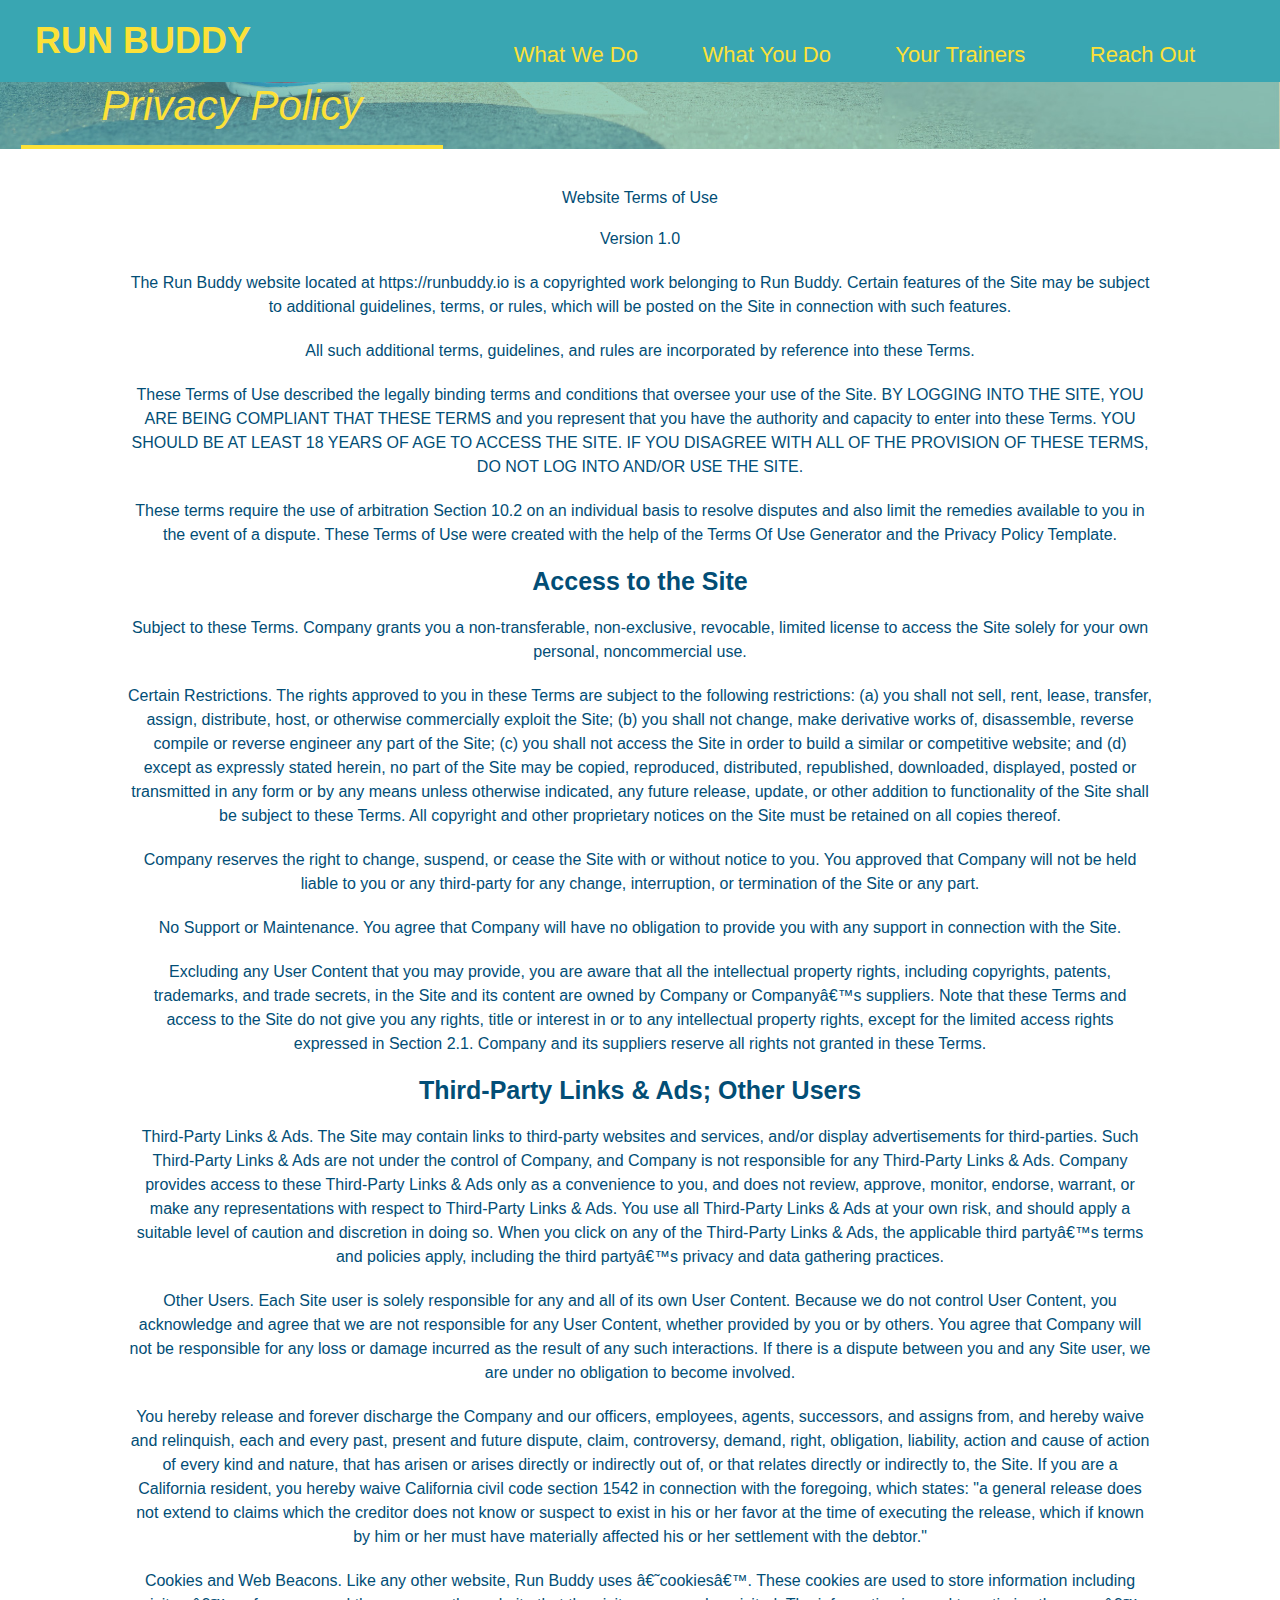
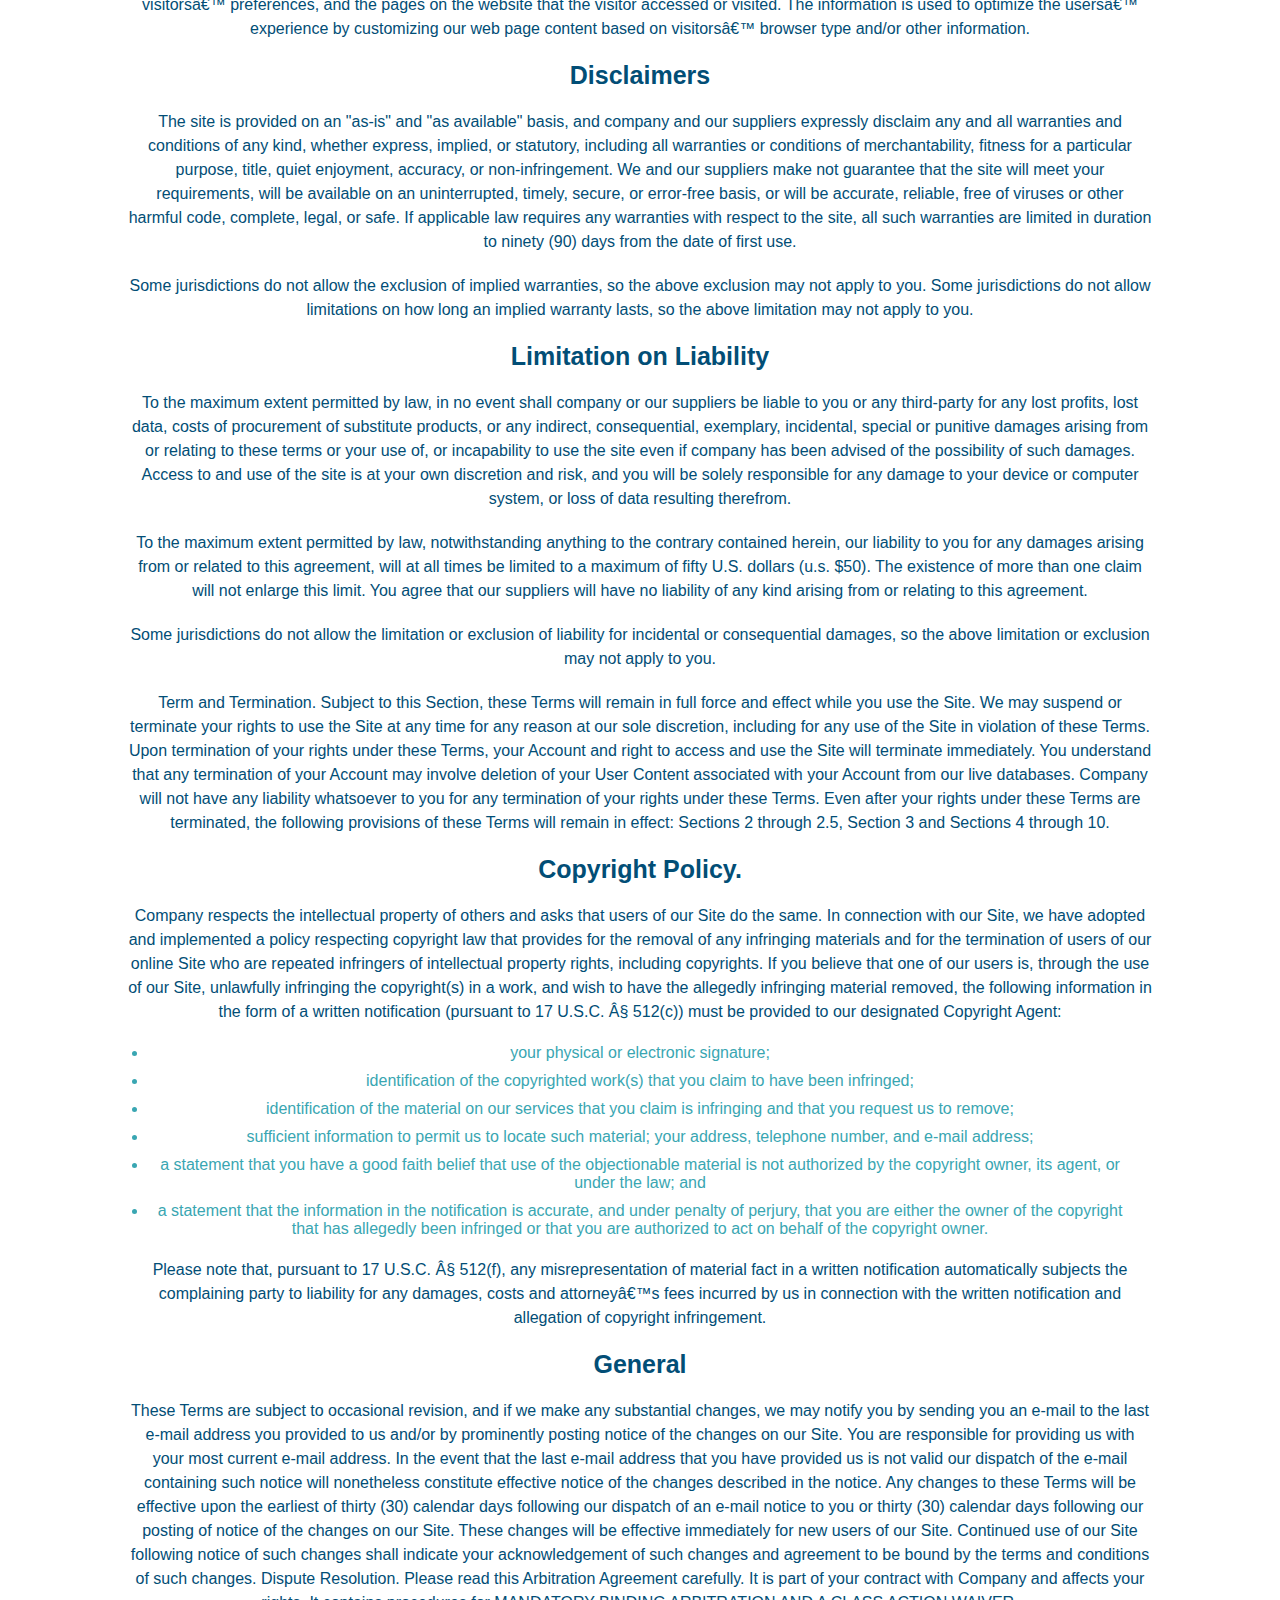
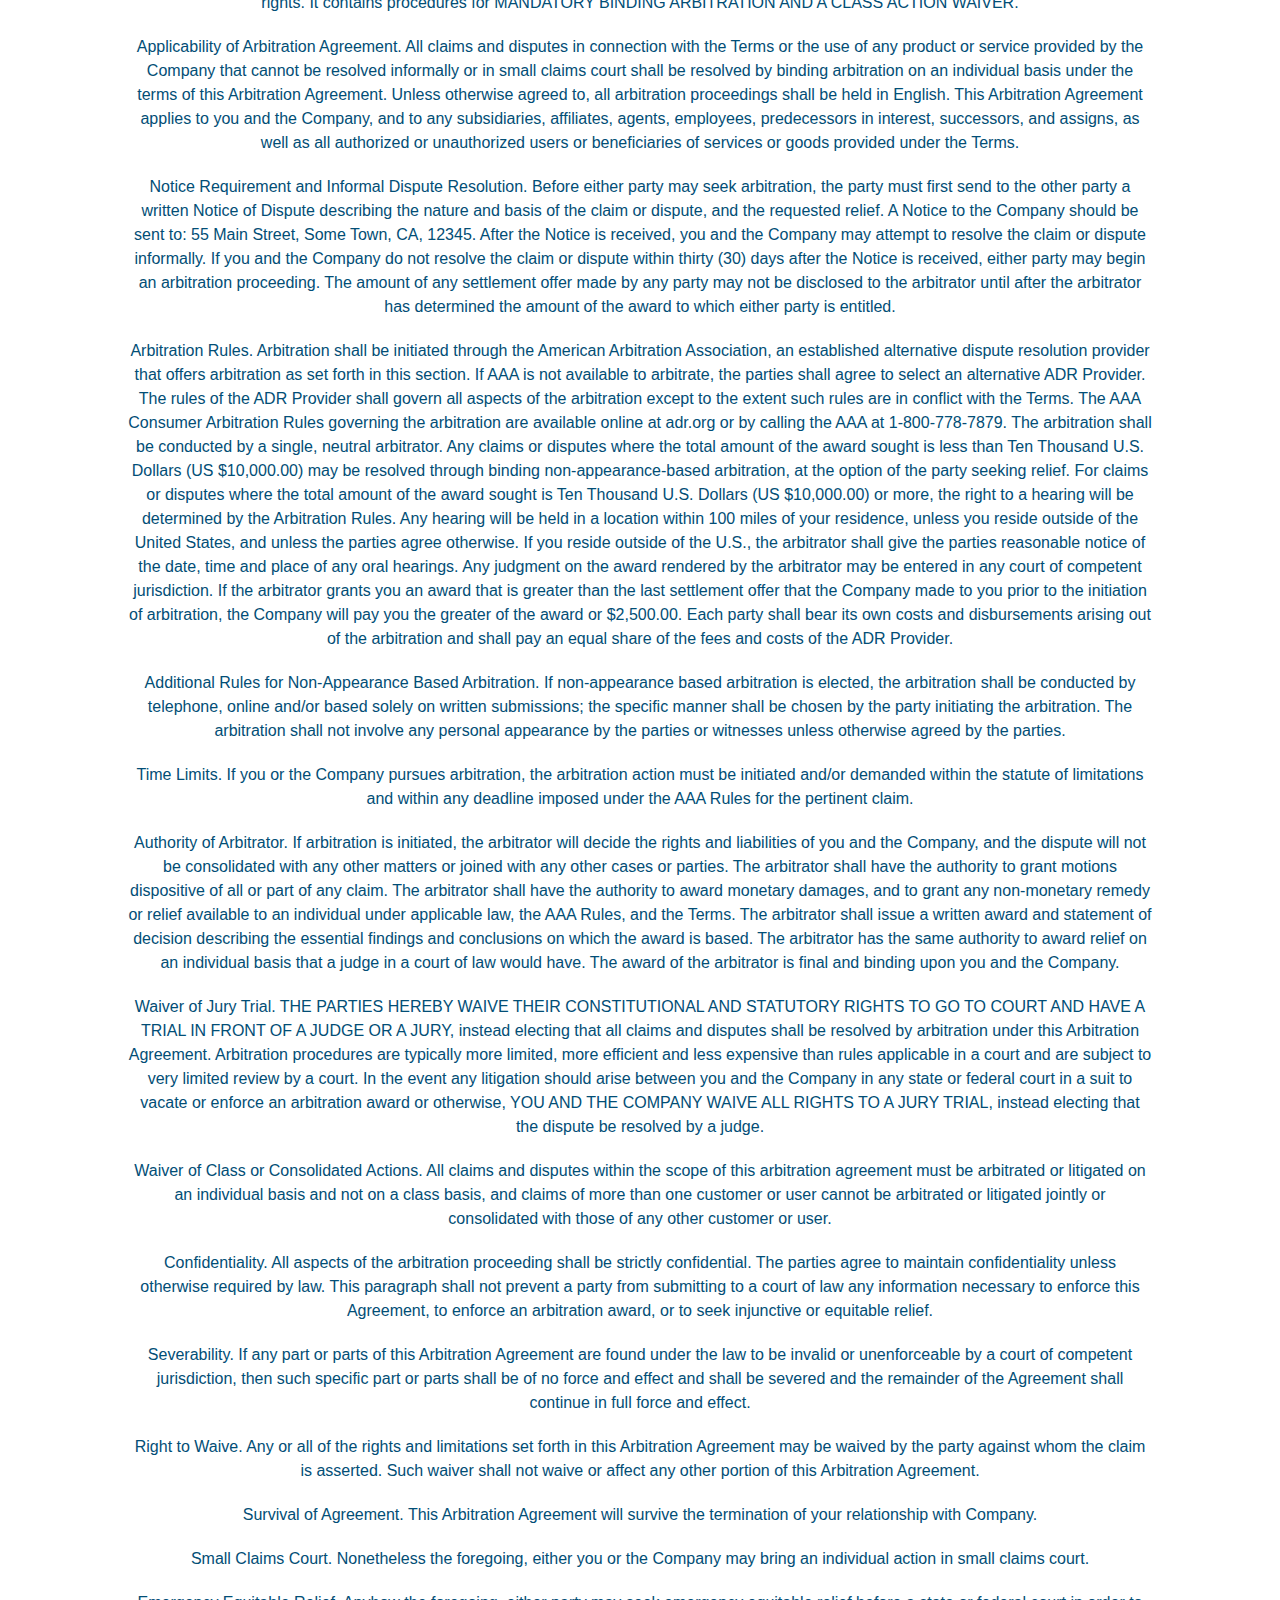
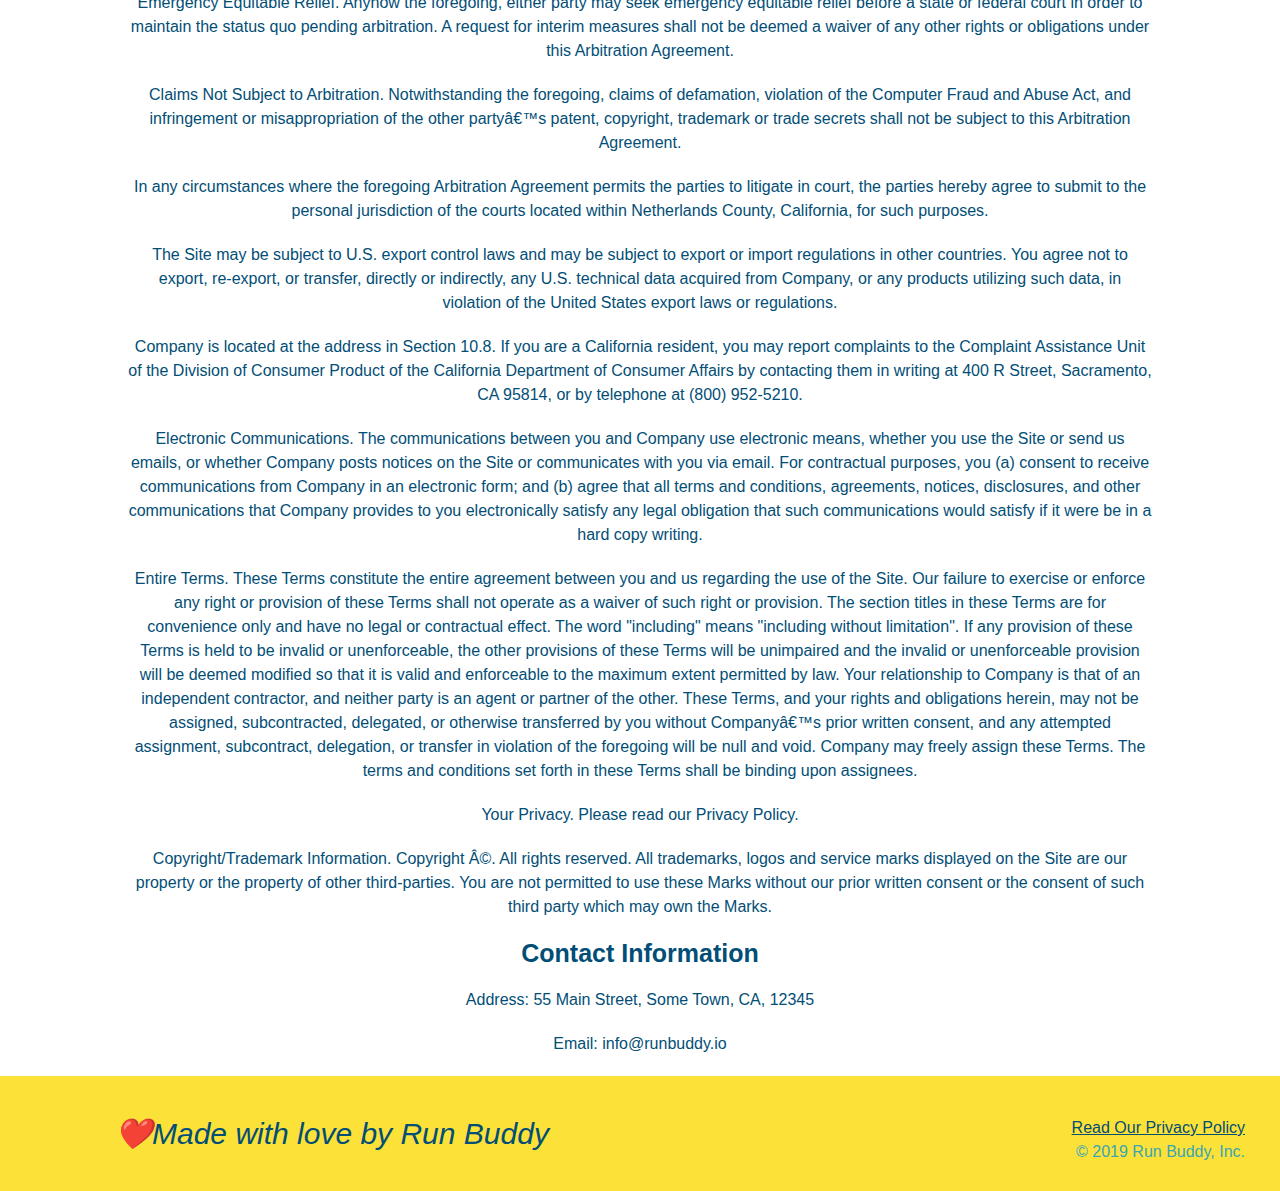
==== privacy-policy.html @ 4658cb85 "git fix pt 2" ====
<!DOCTYPE html>
<html lang="en">
    <head>
        <meta charset="UTF-8" />
        <title>Privacy Policy - Run Buddy</title>
        <link rel="stylesheet" href="./assets/css/style.css" />
        <link rel="stylesheet" href="./assets/css/secondary-styles.css" />
    </head>
    <body>
        <header>
            <h1>
                <a href="/">RUN BUDDY</a>
            </h1>
            <nav>
                <!-- Unordered list element -->
                <ul>
                    <!-- List of Elements -->
                    <li>
                        <!-- Anchor Element -->
                        <a href="./index.html#what-we-do">What We Do</a>
                    </li>
                    <li>
                        <a href="./index.html#what-you-do">What You Do</a>
                    </li>
                    <li>
                        <a href="./index.html#your-trainers">Your Trainers</a>
                    </li>
                    <li>
                        <a href="./index.html#reach-out">Reach Out</a>
                    </li>
                </ul>
            </nav>
        </header>

        <section class="hero">
            <h2 class="page-title">
                Privacy Policy
            </h2>
        </section>

        <article class="secondary-container">
            Website Terms of Use
        </p>
  
        <p>
          Version 1.0
        </p>
  
        <p>
          The Run Buddy website located at https://runbuddy.io is a copyrighted work belonging to Run Buddy. Certain
          features of the Site may be subject to additional guidelines, terms, or rules, which will be posted on the Site
          in connection with such features.
        </p>
  
        <p>
          All such additional terms, guidelines, and rules are incorporated by reference into these Terms.
        </p>
  
        <p>
          These Terms of Use described the legally binding terms and conditions that oversee your use of the Site. BY
          LOGGING INTO THE SITE, YOU ARE BEING COMPLIANT THAT THESE TERMS and you represent that you have the authority
          and capacity to enter into these Terms. YOU SHOULD BE AT LEAST 18 YEARS OF AGE TO ACCESS THE SITE. IF YOU
          DISAGREE WITH ALL OF THE PROVISION OF THESE TERMS, DO NOT LOG INTO AND/OR USE THE SITE.
        </p>
  
        <p>
          These terms require the use of arbitration Section 10.2 on an individual basis to resolve disputes and also
          limit the remedies available to you in the event of a dispute. These Terms of Use were created with the help of
          the Terms Of Use Generator and the Privacy Policy Template.
        </p>
  
        <h3>
          Access to the Site
        </h3>
  
        <p>
          Subject to these Terms. Company grants you a non-transferable, non-exclusive, revocable, limited license to
          access the Site solely for your own personal, noncommercial use.
        </p>
  
        <p>
          Certain Restrictions. The rights approved to you in these Terms are subject to the following restrictions: (a)
          you shall not sell, rent, lease, transfer, assign, distribute, host, or otherwise commercially exploit the Site;
          (b) you shall not change, make derivative works of, disassemble, reverse compile or reverse engineer any part of
          the Site; (c) you shall not access the Site in order to build a similar or competitive website; and (d) except
          as expressly stated herein, no part of the Site may be copied, reproduced, distributed, republished, downloaded,
          displayed, posted or transmitted in any form or by any means unless otherwise indicated, any future release,
          update, or other addition to functionality of the Site shall be subject to these Terms. All copyright and other
          proprietary notices on the Site must be retained on all copies thereof.
        </p>
  
        <p>
          Company reserves the right to change, suspend, or cease the Site with or without notice to you. You approved
          that Company will not be held liable to you or any third-party for any change, interruption, or termination of
          the Site or any part.
        </p>
  
        <p>
          No Support or Maintenance. You agree that Company will have no obligation to provide you with any support in
          connection with the Site.
        </p>
  
        <p>
          Excluding any User Content that you may provide, you are aware that all the intellectual property rights,
          including copyrights, patents, trademarks, and trade secrets, in the Site and its content are owned by Company
          or Companyâ€™s suppliers. Note that these Terms and access to the Site do not give you any rights, title or
          interest in or to any intellectual property rights, except for the limited access rights expressed in Section
          2.1. Company and its suppliers reserve all rights not granted in these Terms.
        </p>
  
        <h3>
          Third-Party Links & Ads; Other Users
        </h3>
  
        <p>
          Third-Party Links & Ads. The Site may contain links to third-party websites and services, and/or display
          advertisements for third-parties. Such Third-Party Links & Ads are not under the control of Company, and Company
          is not responsible for any Third-Party Links & Ads. Company provides access to these Third-Party Links & Ads
          only as a convenience to you, and does not review, approve, monitor, endorse, warrant, or make any
          representations with respect to Third-Party Links & Ads. You use all Third-Party Links & Ads at your own risk,
          and should apply a suitable level of caution and discretion in doing so. When you click on any of the
          Third-Party Links & Ads, the applicable third partyâ€™s terms and policies apply, including the third partyâ€™s
          privacy and data gathering practices.
        </p>
  
        <p>
          Other Users. Each Site user is solely responsible for any and all of its own User Content. Because we do not
          control User Content, you acknowledge and agree that we are not responsible for any User Content, whether
          provided by you or by others. You agree that Company will not be responsible for any loss or damage incurred as
          the result of any such interactions. If there is a dispute between you and any Site user, we are under no
          obligation to become involved.
        </p>
  
        <p>
          You hereby release and forever discharge the Company and our officers, employees, agents, successors, and
          assigns from, and hereby waive and relinquish, each and every past, present and future dispute, claim,
          controversy, demand, right, obligation, liability, action and cause of action of every kind and nature, that has
          arisen or arises directly or indirectly out of, or that relates directly or indirectly to, the Site. If you are
          a California resident, you hereby waive California civil code section 1542 in connection with the foregoing,
          which states: "a general release does not extend to claims which the creditor does not know or suspect to exist
          in his or her favor at the time of executing the release, which if known by him or her must have materially
          affected his or her settlement with the debtor."
        </p>
  
        <p>
          Cookies and Web Beacons. Like any other website, Run Buddy uses â€˜cookiesâ€™. These cookies are used to store
          information including visitorsâ€™ preferences, and the pages on the website that the visitor accessed or visited.
          The information is used to optimize the usersâ€™ experience by customizing our web page content based on visitorsâ€™
          browser type and/or other information.
        </p>
  
        <h3>
          Disclaimers
        </h3>
  
        <p>
          The site is provided on an "as-is" and "as available" basis, and company and our suppliers expressly disclaim
          any and all warranties and conditions of any kind, whether express, implied, or statutory, including all
          warranties or conditions of merchantability, fitness for a particular purpose, title, quiet enjoyment, accuracy,
          or non-infringement. We and our suppliers make not guarantee that the site will meet your requirements, will be
          available on an uninterrupted, timely, secure, or error-free basis, or will be accurate, reliable, free of
          viruses or other harmful code, complete, legal, or safe. If applicable law requires any warranties with respect
          to the site, all such warranties are limited in duration to ninety (90) days from the date of first use.
        </p>
  
        <p>
          Some jurisdictions do not allow the exclusion of implied warranties, so the above exclusion may not apply to
          you. Some jurisdictions do not allow limitations on how long an implied warranty lasts, so the above limitation
          may not apply to you.
        </p>
  
        <h3>
          Limitation on Liability
        </h3>
  
        <p>
          To the maximum extent permitted by law, in no event shall company or our suppliers be liable to you or any
          third-party for any lost profits, lost data, costs of procurement of substitute products, or any indirect,
          consequential, exemplary, incidental, special or punitive damages arising from or relating to these terms or
          your use of, or incapability to use the site even if company has been advised of the possibility of such
          damages. Access to and use of the site is at your own discretion and risk, and you will be solely responsible
          for any damage to your device or computer system, or loss of data resulting therefrom.
        </p>
  
        <p>
          To the maximum extent permitted by law, notwithstanding anything to the contrary contained herein, our liability
          to you for any damages arising from or related to this agreement, will at all times be limited to a maximum of
          fifty U.S. dollars (u.s. $50). The existence of more than one claim will not enlarge this limit. You agree that
          our suppliers will have no liability of any kind arising from or relating to this agreement.
        </p>
  
        <p>
          Some jurisdictions do not allow the limitation or exclusion of liability for incidental or consequential
          damages, so the above limitation or exclusion may not apply to you.
        </p>
  
        <p>
          Term and Termination. Subject to this Section, these Terms will remain in full force and effect while you use
          the Site. We may suspend or terminate your rights to use the Site at any time for any reason at our sole
          discretion, including for any use of the Site in violation of these Terms. Upon termination of your rights under
          these Terms, your Account and right to access and use the Site will terminate immediately. You understand that
          any termination of your Account may involve deletion of your User Content associated with your Account from our
          live databases. Company will not have any liability whatsoever to you for any termination of your rights under
          these Terms. Even after your rights under these Terms are terminated, the following provisions of these Terms
          will remain in effect: Sections 2 through 2.5, Section 3 and Sections 4 through 10.
        </p>
  
        <h3>
          Copyright Policy.
        </h3>
  
        <p>
          Company respects the intellectual property of others and asks that users of our Site do the same. In connection
          with our Site, we have adopted and implemented a policy respecting copyright law that provides for the removal
          of any infringing materials and for the termination of users of our online Site who are repeated infringers of
          intellectual property rights, including copyrights. If you believe that one of our users is, through the use of
          our Site, unlawfully infringing the copyright(s) in a work, and wish to have the allegedly infringing material
          removed, the following information in the form of a written notification (pursuant to 17 U.S.C. Â§ 512(c)) must
          be provided to our designated Copyright Agent:
        </p>
  
        <ul>
          <li>
            your physical or electronic signature;
          </li>
          <li>
            identification of the copyrighted work(s) that you claim to have been infringed;
          </li>
          <li>
            identification of the material on our services that you claim is infringing and that you request us to remove;
          </li>
          <li>
            sufficient information to permit us to locate such material; your address, telephone number, and e-mail
            address;
          </li>
          <li>
            a statement that you have a good faith belief that use of the objectionable material is not authorized by the
            copyright owner, its agent, or under the law; and
          </li>
          <li>
            a statement that the information in the notification is accurate, and under penalty of perjury, that you are
            either the owner of the copyright that has allegedly been infringed or that you are authorized to act on
            behalf of the copyright owner.
          </li>
        </ul>
  
        <p>
          Please note that, pursuant to 17 U.S.C. Â§ 512(f), any misrepresentation of material fact in a written
          notification automatically subjects the complaining party to liability for any damages, costs and attorneyâ€™s
          fees incurred by us in connection with the written notification and allegation of copyright infringement.
        </p>
  
        <h3>
          General
        </h3>
  
        <p>
          These Terms are subject to occasional revision, and if we make any substantial changes, we may notify you by
          sending you an e-mail to the last e-mail address you provided to us and/or by prominently posting notice of the
          changes on our Site. You are responsible for providing us with your most current e-mail address. In the event
          that the last e-mail address that you have provided us is not valid our dispatch of the e-mail containing such
          notice will nonetheless constitute effective notice of the changes described in the notice. Any changes to these
          Terms will be effective upon the earliest of thirty (30) calendar days following our dispatch of an e-mail
          notice to you or thirty (30) calendar days following our posting of notice of the changes on our Site. These
          changes will be effective immediately for new users of our Site. Continued use of our Site following notice of
          such changes shall indicate your acknowledgement of such changes and agreement to be bound by the terms and
          conditions of such changes. Dispute Resolution. Please read this Arbitration Agreement carefully. It is part of
          your contract with Company and affects your rights. It contains procedures for MANDATORY BINDING ARBITRATION AND
          A CLASS ACTION WAIVER.
        </p>
  
        <p>
          Applicability of Arbitration Agreement. All claims and disputes in connection with the Terms or the use of any
          product or service provided by the Company that cannot be resolved informally or in small claims court shall be
          resolved by binding arbitration on an individual basis under the terms of this Arbitration Agreement. Unless
          otherwise agreed to, all arbitration proceedings shall be held in English. This Arbitration Agreement applies to
          you and the Company, and to any subsidiaries, affiliates, agents, employees, predecessors in interest,
          successors, and assigns, as well as all authorized or unauthorized users or beneficiaries of services or goods
          provided under the Terms.
        </p>
  
        <p>
          Notice Requirement and Informal Dispute Resolution. Before either party may seek arbitration, the party must
          first send to the other party a written Notice of Dispute describing the nature and basis of the claim or
          dispute, and the requested relief. A Notice to the Company should be sent to: 55 Main Street, Some Town, CA,
          12345. After the Notice is received, you and the Company may attempt to resolve the claim or dispute informally.
          If you and the Company do not resolve the claim or dispute within thirty (30) days after the Notice is received,
          either party may begin an arbitration proceeding. The amount of any settlement offer made by any party may not
          be disclosed to the arbitrator until after the arbitrator has determined the amount of the award to which either
          party is entitled.
        </p>
  
        <p>
          Arbitration Rules. Arbitration shall be initiated through the American Arbitration Association, an established
          alternative dispute resolution provider that offers arbitration as set forth in this section. If AAA is not
          available to arbitrate, the parties shall agree to select an alternative ADR Provider. The rules of the ADR
          Provider shall govern all aspects of the arbitration except to the extent such rules are in conflict with the
          Terms. The AAA Consumer Arbitration Rules governing the arbitration are available online at adr.org or by
          calling the AAA at 1-800-778-7879. The arbitration shall be conducted by a single, neutral arbitrator. Any
          claims or disputes where the total amount of the award sought is less than Ten Thousand U.S. Dollars (US
          $10,000.00) may be resolved through binding non-appearance-based arbitration, at the option of the party seeking
          relief. For claims or disputes where the total amount of the award sought is Ten Thousand U.S. Dollars (US
          $10,000.00) or more, the right to a hearing will be determined by the Arbitration Rules. Any hearing will be
          held in a location within 100 miles of your residence, unless you reside outside of the United States, and
          unless the parties agree otherwise. If you reside outside of the U.S., the arbitrator shall give the parties
          reasonable notice of the date, time and place of any oral hearings. Any judgment on the award rendered by the
          arbitrator may be entered in any court of competent jurisdiction. If the arbitrator grants you an award that is
          greater than the last settlement offer that the Company made to you prior to the initiation of arbitration, the
          Company will pay you the greater of the award or $2,500.00. Each party shall bear its own costs and
          disbursements arising out of the arbitration and shall pay an equal share of the fees and costs of the ADR
          Provider.
        </p>
  
        <p>
          Additional Rules for Non-Appearance Based Arbitration. If non-appearance based arbitration is elected, the
          arbitration shall be conducted by telephone, online and/or based solely on written submissions; the specific
          manner shall be chosen by the party initiating the arbitration. The arbitration shall not involve any personal
          appearance by the parties or witnesses unless otherwise agreed by the parties.
        </p>
  
        <p>
          Time Limits. If you or the Company pursues arbitration, the arbitration action must be initiated and/or demanded
          within the statute of limitations and within any deadline imposed under the AAA Rules for the pertinent claim.
        </p>
  
        <p>
          Authority of Arbitrator. If arbitration is initiated, the arbitrator will decide the rights and liabilities of
          you and the Company, and the dispute will not be consolidated with any other matters or joined with any other
          cases or parties. The arbitrator shall have the authority to grant motions dispositive of all or part of any
          claim. The arbitrator shall have the authority to award monetary damages, and to grant any non-monetary remedy
          or relief available to an individual under applicable law, the AAA Rules, and the Terms. The arbitrator shall
          issue a written award and statement of decision describing the essential findings and conclusions on which the
          award is based. The arbitrator has the same authority to award relief on an individual basis that a judge in a
          court of law would have. The award of the arbitrator is final and binding upon you and the Company.
        </p>
  
        <p>
          Waiver of Jury Trial. THE PARTIES HEREBY WAIVE THEIR CONSTITUTIONAL AND STATUTORY RIGHTS TO GO TO COURT AND HAVE
          A TRIAL IN FRONT OF A JUDGE OR A JURY, instead electing that all claims and disputes shall be resolved by
          arbitration under this Arbitration Agreement. Arbitration procedures are typically more limited, more efficient
          and less expensive than rules applicable in a court and are subject to very limited review by a court. In the
          event any litigation should arise between you and the Company in any state or federal court in a suit to vacate
          or enforce an arbitration award or otherwise, YOU AND THE COMPANY WAIVE ALL RIGHTS TO A JURY TRIAL, instead
          electing that the dispute be resolved by a judge.
        </p>
  
        <p>
          Waiver of Class or Consolidated Actions. All claims and disputes within the scope of this arbitration agreement
          must be arbitrated or litigated on an individual basis and not on a class basis, and claims of more than one
          customer or user cannot be arbitrated or litigated jointly or consolidated with those of any other customer or
          user.
        </p>
  
        <p>
          Confidentiality. All aspects of the arbitration proceeding shall be strictly confidential. The parties agree to
          maintain confidentiality unless otherwise required by law. This paragraph shall not prevent a party from
          submitting to a court of law any information necessary to enforce this Agreement, to enforce an arbitration
          award, or to seek injunctive or equitable relief.
        </p>
  
        <p>
          Severability. If any part or parts of this Arbitration Agreement are found under the law to be invalid or
          unenforceable by a court of competent jurisdiction, then such specific part or parts shall be of no force and
          effect and shall be severed and the remainder of the Agreement shall continue in full force and effect.
        </p>
  
        <p>
          Right to Waive. Any or all of the rights and limitations set forth in this Arbitration Agreement may be waived
          by the party against whom the claim is asserted. Such waiver shall not waive or affect any other portion of this
          Arbitration Agreement.
        </p>
  
        <p>
          Survival of Agreement. This Arbitration Agreement will survive the termination of your relationship with
          Company.
        </p>
  
        <p>
          Small Claims Court. Nonetheless the foregoing, either you or the Company may bring an individual action in small
          claims court.
        </p>
  
        <p>
          Emergency Equitable Relief. Anyhow the foregoing, either party may seek emergency equitable relief before a
          state or federal court in order to maintain the status quo pending arbitration. A request for interim measures
          shall not be deemed a waiver of any other rights or obligations under this Arbitration Agreement.
        </p>
  
        <p>
          Claims Not Subject to Arbitration. Notwithstanding the foregoing, claims of defamation, violation of the
          Computer Fraud and Abuse Act, and infringement or misappropriation of the other partyâ€™s patent, copyright,
          trademark or trade secrets shall not be subject to this Arbitration Agreement.
        </p>
  
        <p>
          In any circumstances where the foregoing Arbitration Agreement permits the parties to litigate in court, the
          parties hereby agree to submit to the personal jurisdiction of the courts located within Netherlands County,
          California, for such purposes.
        </p>
  
        <p>
          The Site may be subject to U.S. export control laws and may be subject to export or import regulations in other
          countries. You agree not to export, re-export, or transfer, directly or indirectly, any U.S. technical data
          acquired from Company, or any products utilizing such data, in violation of the United States export laws or
          regulations.
        </p>
  
        <p>
          Company is located at the address in Section 10.8. If you are a California resident, you may report complaints
          to the Complaint Assistance Unit of the Division of Consumer Product of the California Department of Consumer
          Affairs by contacting them in writing at 400 R Street, Sacramento, CA 95814, or by telephone at (800) 952-5210.
        </p>
  
        <p>
          Electronic Communications. The communications between you and Company use electronic means, whether you use the
          Site or send us emails, or whether Company posts notices on the Site or communicates with you via email. For
          contractual purposes, you (a) consent to receive communications from Company in an electronic form; and (b)
          agree that all terms and conditions, agreements, notices, disclosures, and other communications that Company
          provides to you electronically satisfy any legal obligation that such communications would satisfy if it were be
          in a hard copy writing.
        </p>
  
        <p>
          Entire Terms. These Terms constitute the entire agreement between you and us regarding the use of the Site. Our
          failure to exercise or enforce any right or provision of these Terms shall not operate as a waiver of such right
          or provision. The section titles in these Terms are for convenience only and have no legal or contractual
          effect. The word "including" means "including without limitation". If any provision of these Terms is held to be
          invalid or unenforceable, the other provisions of these Terms will be unimpaired and the invalid or
          unenforceable provision will be deemed modified so that it is valid and enforceable to the maximum extent
          permitted by law. Your relationship to Company is that of an independent contractor, and neither party is an
          agent or partner of the other. These Terms, and your rights and obligations herein, may not be assigned,
          subcontracted, delegated, or otherwise transferred by you without Companyâ€™s prior written consent, and any
          attempted assignment, subcontract, delegation, or transfer in violation of the foregoing will be null and void.
          Company may freely assign these Terms. The terms and conditions set forth in these Terms shall be binding upon
          assignees.
        </p>
  
        <p>
          Your Privacy. Please read our Privacy Policy.
        </p>
  
        <p>
          Copyright/Trademark Information. Copyright Â©. All rights reserved. All trademarks, logos and service marks
          displayed on the Site are our property or the property of other third-parties. You are not permitted to use
          these Marks without our prior written consent or the consent of such third party which may own the Marks.
        </p>
  
        <h3>
          Contact Information
        </h3>
  
        <p>
          Address: 55 Main Street, Some Town, CA, 12345
        </p>
  
        <p>
          Email: info@runbuddy.io
        </p>
  
        </article>
        
        <footer>
            <h2>❤️Made with love by Run Buddy</h2>
            <div>
                <a href="#">Read Our Privacy Policy</a><br />
                &copy; 2019 Run Buddy, Inc.
            </div>
        </footer>

    </body>
</html>
---- assets/css/style.css ----
* {
    margin: 0;
    padding: 0;
    box-sizing: border-box;
}

body {
    /* more on this crazy alphanumerical value in a minute! */
    color: #39a6b2;
    font-family: Helvetica, Arial, sans-serif;
}

/* apply styles to <header> */
header {
    padding: 20px 35px;
    background-color: #39a6b2;
}

header h1 {
    font-weight: bold;
    font-size: 36px;
    color: #fce138;
    margin: 0;
    display: inline;
}

header a {
    text-decoration: none;
    color: #fce138;
}

header nav {
    float: right;
    margin: 7px 0;
}
 
header nav ul li {
    display: inline;
}

header nav ul li a {
    margin: 0 30px;
    font-weight: lighter;
    font-size: 22px;
}

footer {
    background: #fce138;
    width: 100%;
    padding: 40px 35px;
}

footer h2 {
    display: inline;
    color:#024e76;
    font-size:30px;
    margin:0;
}

footer div {
    float: right;
    line-height: 1.5;
    text-align: right;
}

footer a {
    color: #024e76
}

/* Hero Style Start */
.hero {
    background-image: url("../images/hero-bg.jpg");
    height: 600px;
    background-size: cover;
    background-position: center;
    position: relative;
}

.hero-form {
    border: 3px solid #024e76;
    background-color: #fce138;
    padding: 18px;
    width: 452px;
    color: #024e76;
    position: absolute;
    bottom: 120px;
    right: 140px;
}

.hero-form h3 {
    font-size: 24px;
    margin: 0;
}

.hero-form p {
    margin: 5px 0 15px 0;
}

.form-input {
    border: 1px solid #024e76;
    display: block;
    padding: 7px 15px;
    font-size: 16px;
    color: #024e76;
    width: 93%;
    margin-bottom: 15px;
}

.hero-form label {
    margin: 0 5px;
}

.hero-form button {
    color: #fce138;
    background-color: #024e76;
    border: none;
    padding: 10px 20px;
    font-size: 16px;
}
/* Hero Style End */

/* Duplicate Section Cleanup */

.steps {
    text-align: center;
    background: #fce138;
}

.section-title {
    font-size: 55px;
    color: #024e76;
    margin-bottom: 35px;
    padding: 0px 100px 20px 100px;
    display: inline-block;
    border-bottom: 3px solid;
}

.primary-border {
    border-color: #fce138;
}

.secondary-border {
    border-color: #39a6b2;
}

/* End Section Cleanup */

/* What We Do Style */

.intro {
    text-align: center;
}

.intro p{
    line-height: 1.7;
    color:#39a6b2;
    width: 80%;
    font-size: 18px;
    margin: 0 auto;
}
/* End What We Do */

/* Start What You do */

.steps {
    text-align: center;
    background: #fce138;
}

.steps div {
    margin-bottom: 80px;
}

.steps img {
    width: 15%;
    margin: 10px 0;
}

.steps h3 {
    color:#024e76;
    font-size: 46px;
    margin-top: 10px;
}

.steps p {
    color: #39a6b2;
    font-size: 23px;
}

.steps span {
    font-size: 38px;
}
/* End What You Do */

/* Start The Trainers */

    /* Trainer One */
.trainers {
    text-align: center;
}

.trainer {
    width: 900px;
    margin: 0 auto 30px auto;
    background: #024e76;
    color: #fce138;
    overflow: auto;
}

.trainer img {
    width: 35%;
    float: left;
}

.trainer-bio {
    padding: 35px;
    float: left;
    width: 65%;
}

.trainer-bio h3 {
    font-size: 32px;
    margin-bottom: 8px;
}

.trainer-bio h4 {
    font-weight: lighter;
    font-size: 26px;
    margin-bottom: 25px;
}

.trainer-bio p {
    font-size: 17px;
    line-height: 1.3;
}

    /* End Trainer One */

.text-left {
    text-align: left;
}

.text-right {
    text-align: right;
}

/* REACH OUT STYLES START */

.contact {
    text-align: center;
    background: #024e76;
}

.contact h2 {
    color: #fce138;
}

.contact-info iframe {
    width: 400px;
    height: 400px;
}

.contact-info div {
    width: 410px;
    display: inline-block;
    vertical-align: top;
    text-align: left;
    margin: 30px 0 0 60px;
    color: white;
}

.contact-info h3 {
    color: #fce138;
    font-size: 28px;
}

.contact-info p, .contact-info address {
    margin: 20px 0;
    line-height: 1.5;
    font-size: 20px;
    font-style: normal;
}

.contact-info a {
    color: #fce138;
}

/* END REACH OUT STYLES */
---- assets/css/secondary-styles.css ----
.hero {
    background-position: bottom;
    height: auto;
    text-align: center;
    margin-bottom: 40px;
}

.page-title {
    display: inline-block;
    color: #fce138;
    border-bottom: 4px solid #fce138;
    padding: 0 80px 15px 80px;
    font-weight: normal;
}

h2 {
    font-weight: normal;
    font-size: 42px;
    font-style: italic;
    display: inline-block;
    padding: 0 80px 15px 80px;
}

.secondary-container {
    width: 80%;
    margin: auto;
    text-align: center;
    color: #024e76;
}

h3 {
    font-size: 25px;
    margin: 20px 0 20px 0;
}

p {
    font-size: 16px;
    line-height: 1.5;
    margin: 20px 0 20px 0;
}

ul {
    margin: 15px 20px 15px 20px;
}

li {
    color: #39a6b2;
    margin: 10px 0 10px 0;
}
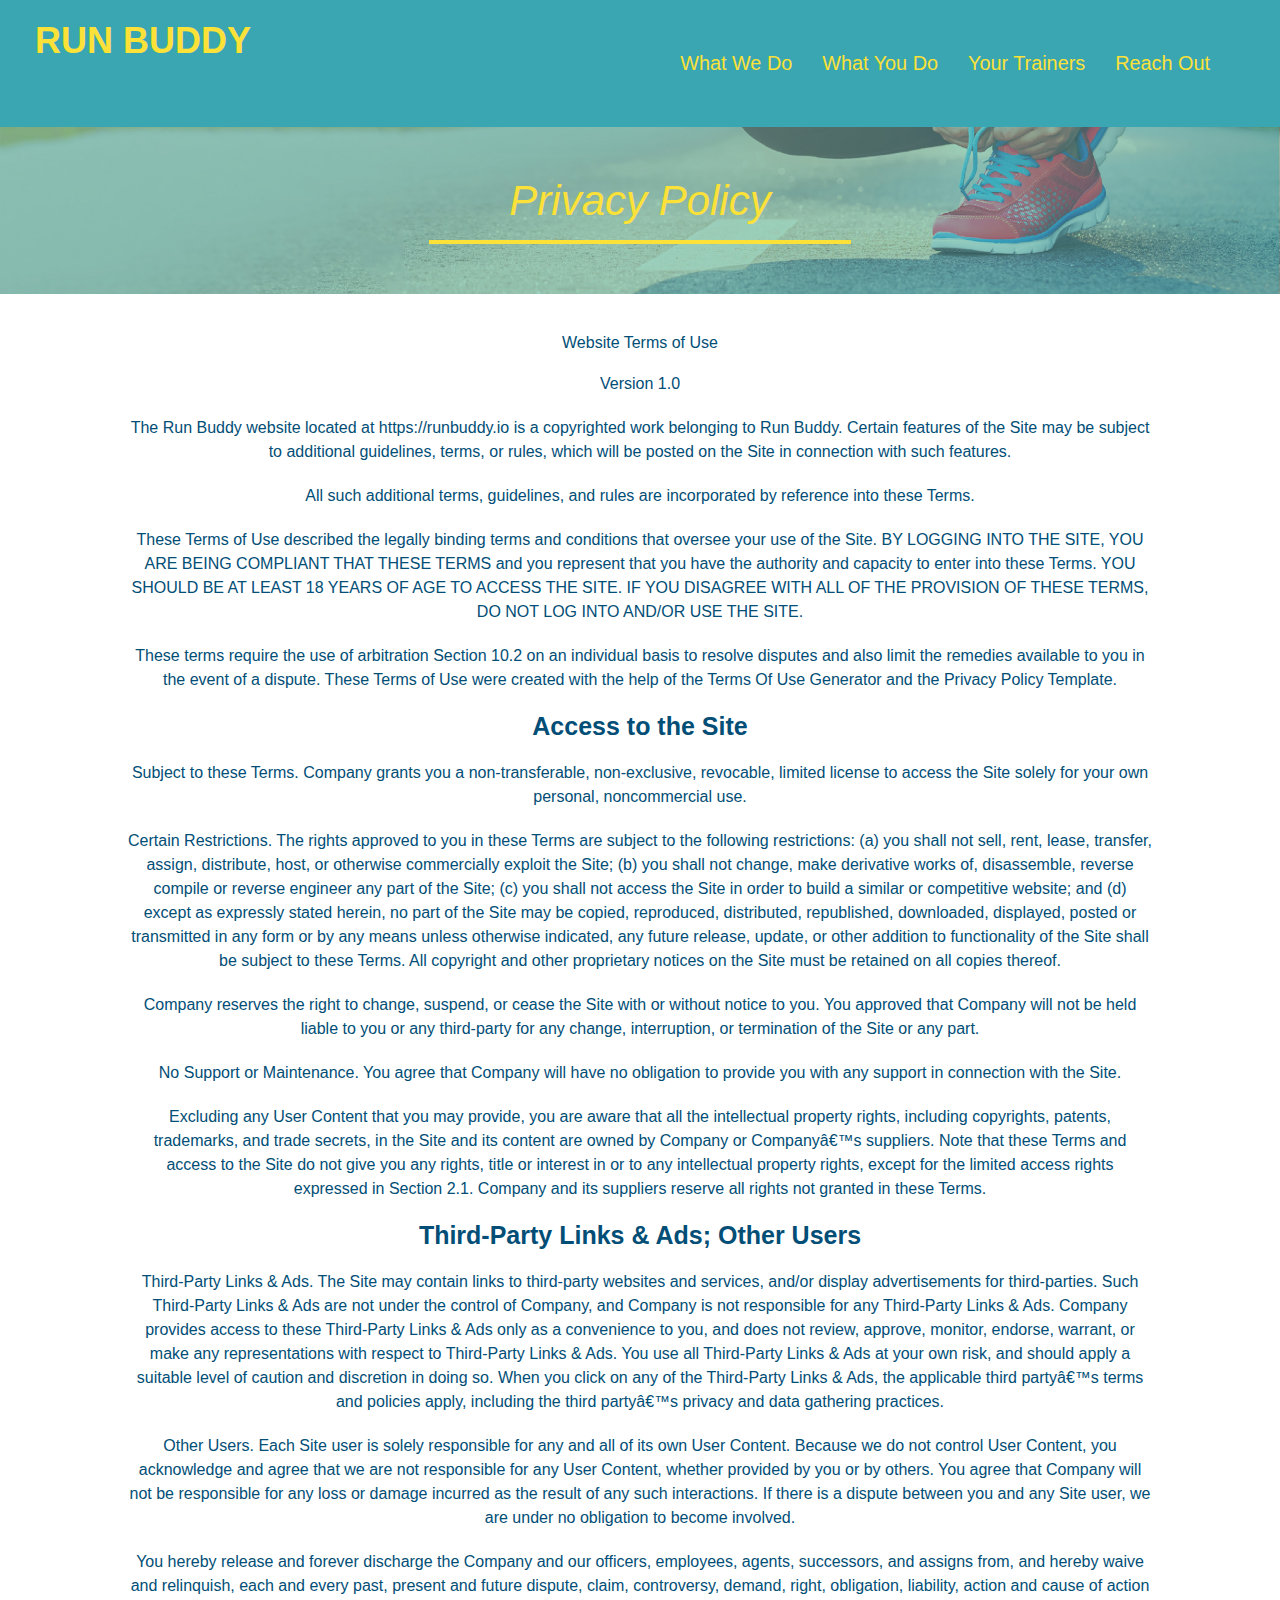
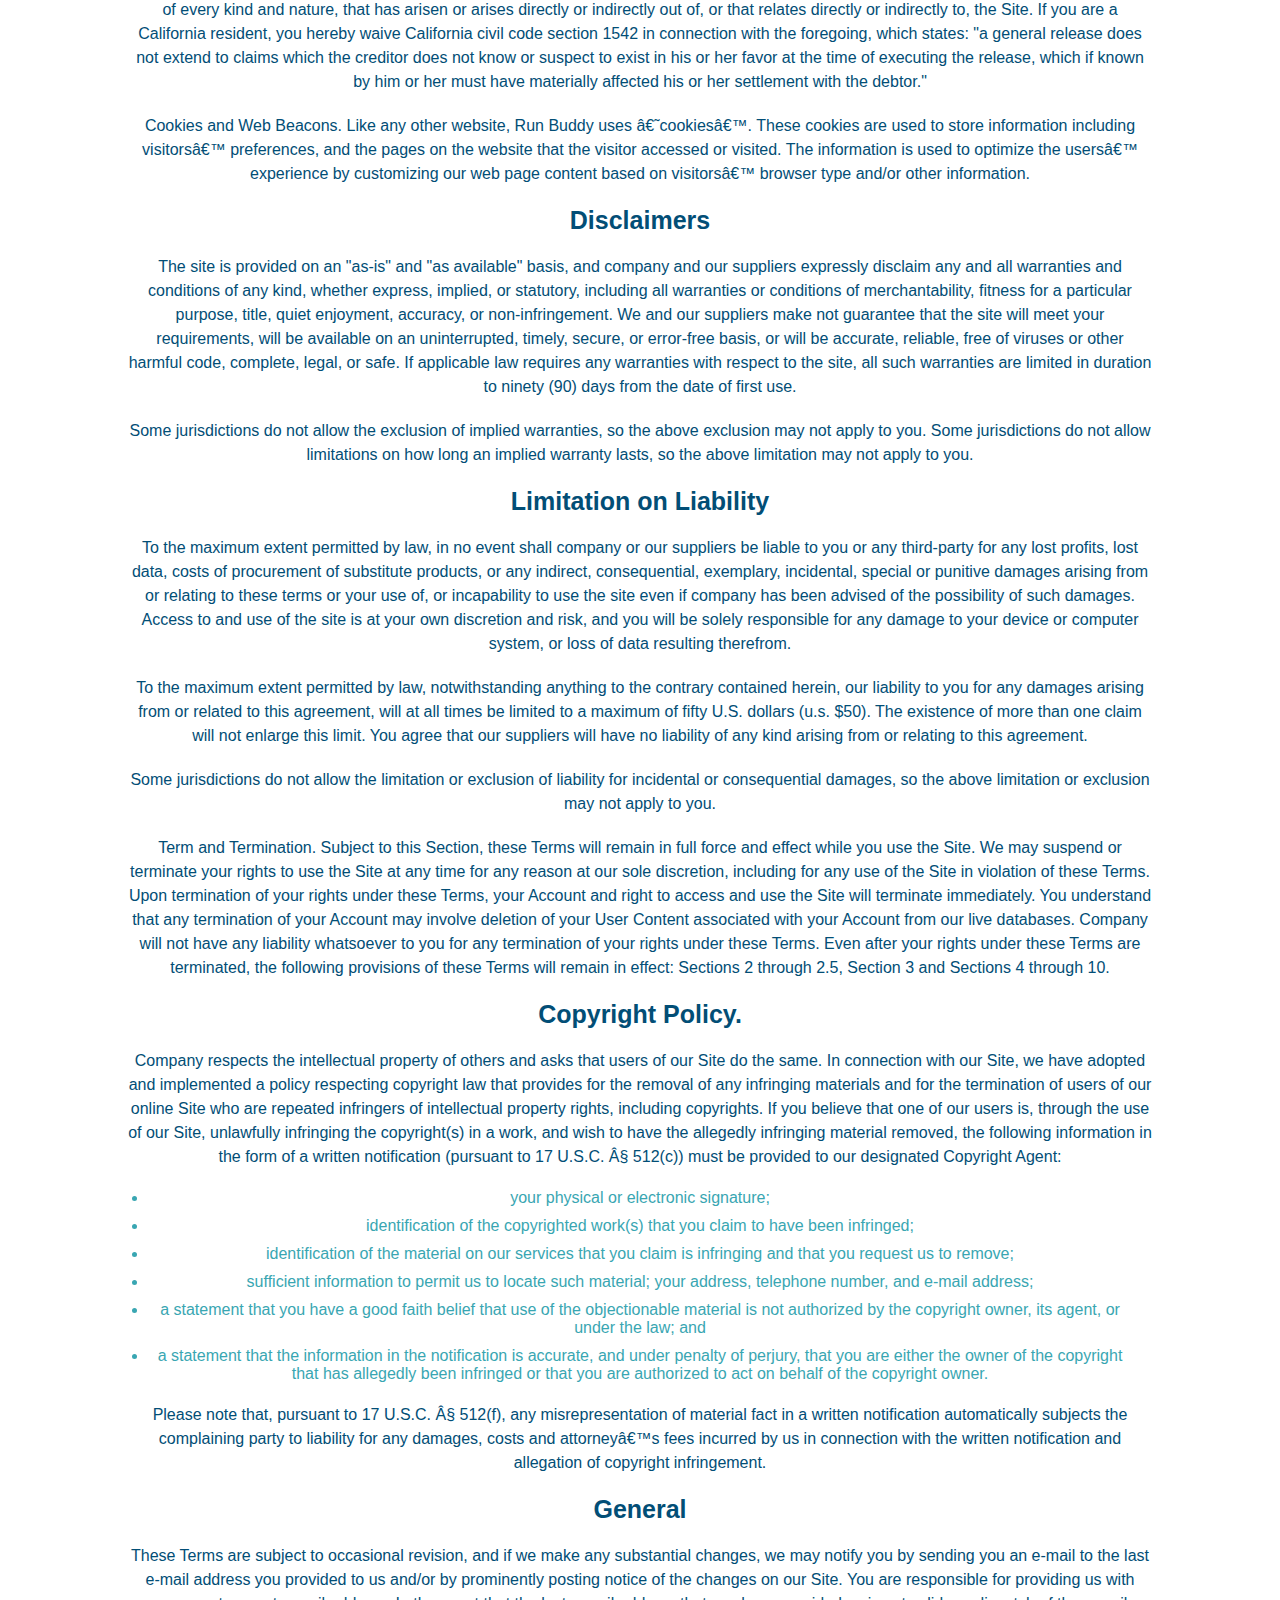
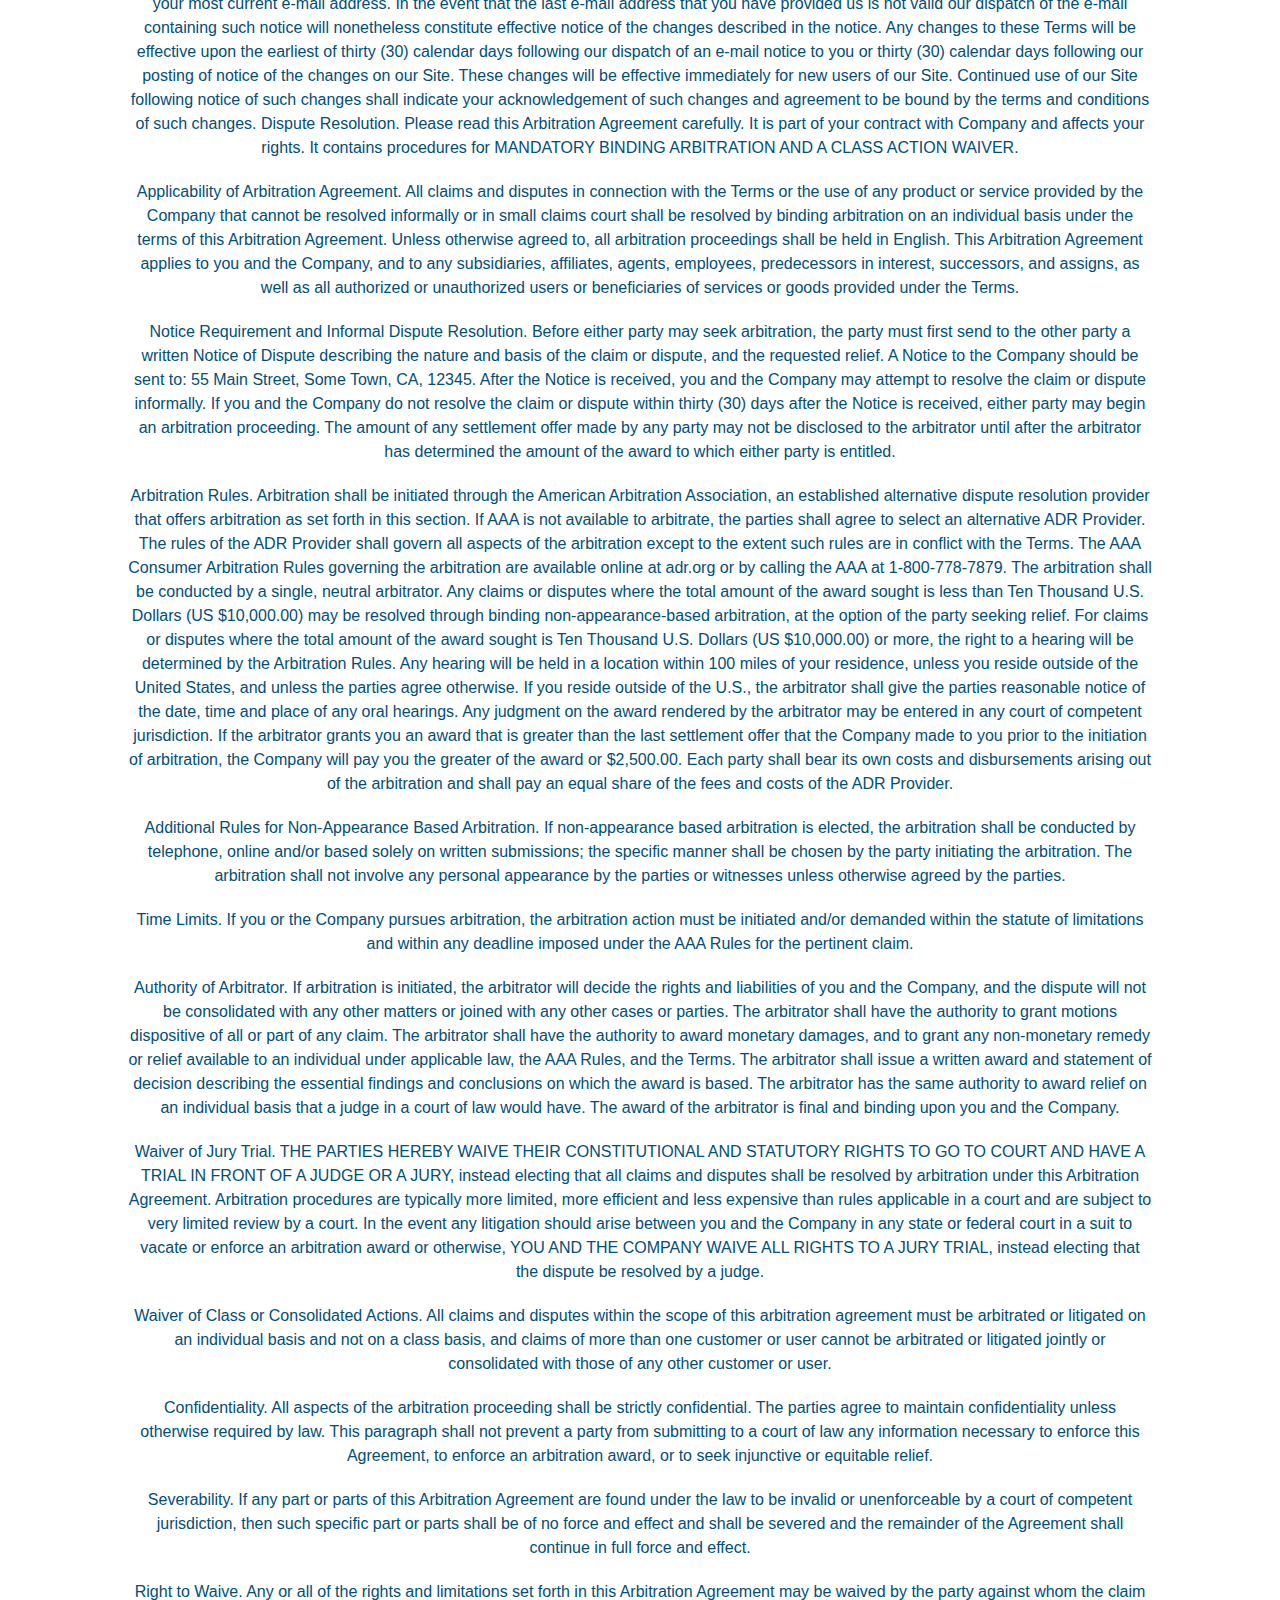
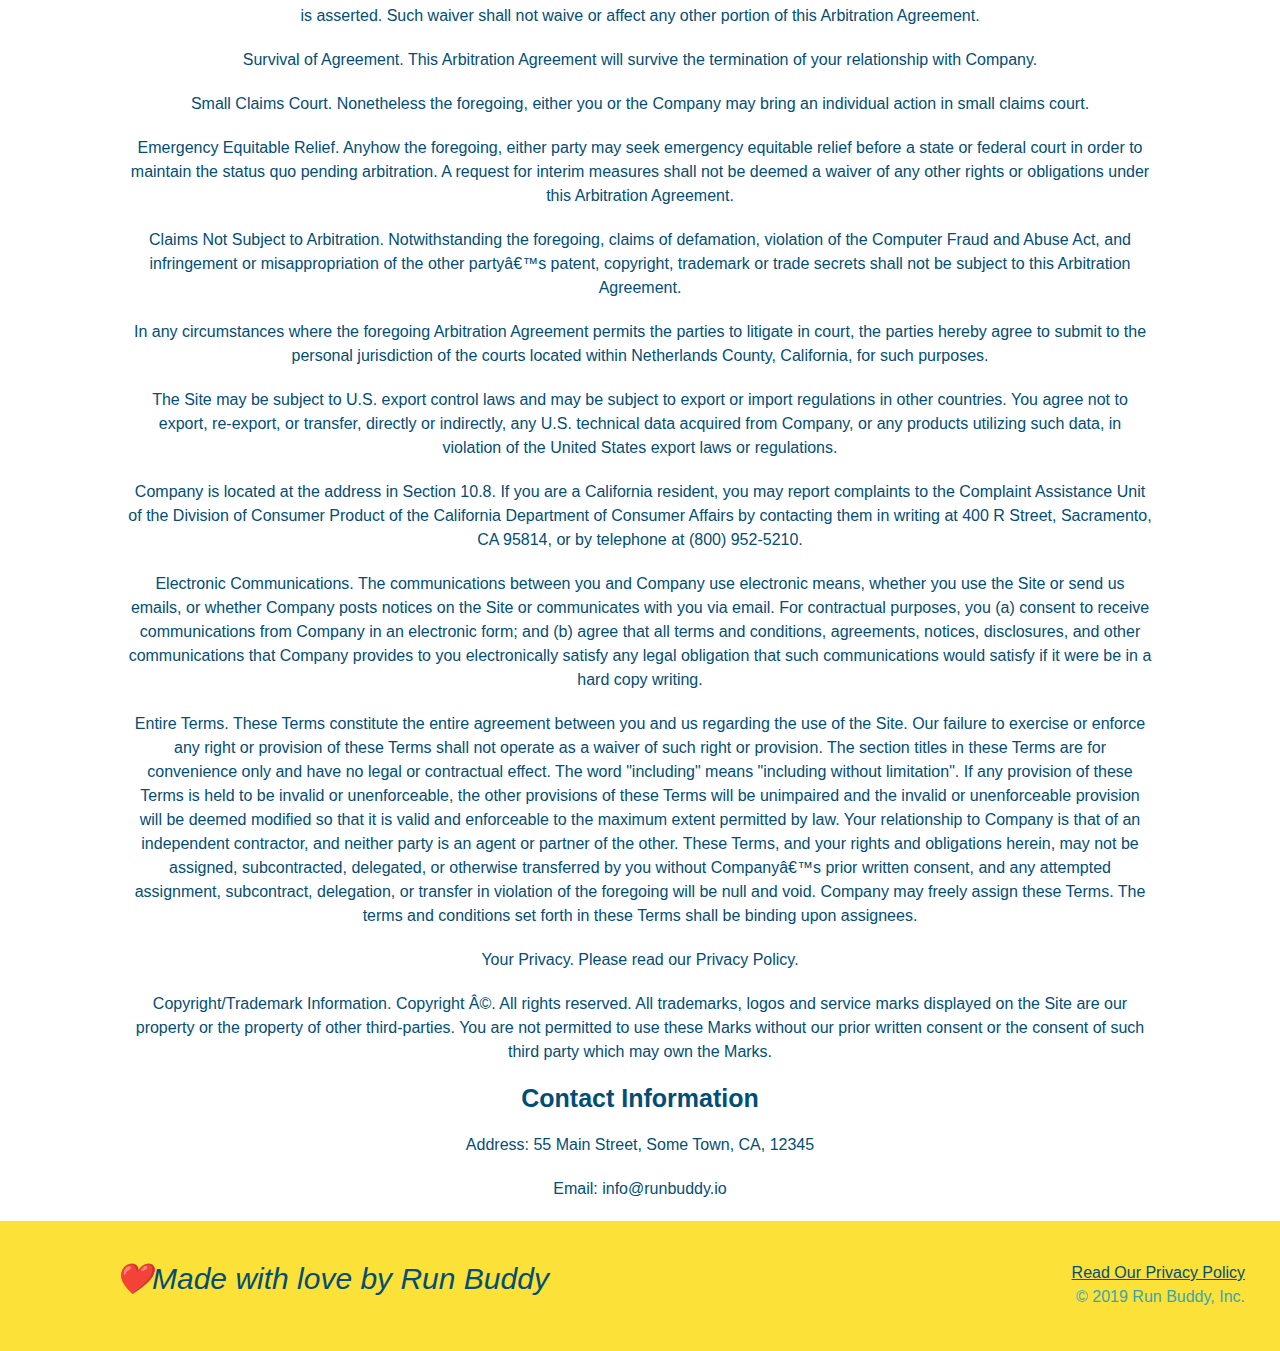
==== commit 6a90286a: "media query work" ====
--- a/privacy-policy.html
+++ b/privacy-policy.html
@@ -2,6 +2,7 @@
 <html lang="en">
     <head>
         <meta charset="UTF-8" />
+        <meta name="viewport" content="width=device-width, initial-scale=1.0" />
         <title>Privacy Policy - Run Buddy</title>
         <link rel="stylesheet" href="./assets/css/style.css" />
         <link rel="stylesheet" href="./assets/css/secondary-styles.css" />
--- a/assets/css/style.css
+++ b/assets/css/style.css
@@ -8,12 +8,21 @@
     /* more on this crazy alphanumerical value in a minute! */
     color: #39a6b2;
     font-family: Helvetica, Arial, sans-serif;
+    padding: 0;
+}
+
+section {
+    padding-top: 50px;
+    padding-bottom: 50px;
 }
 
 /* apply styles to <header> */
 header {
     padding: 20px 35px;
     background-color: #39a6b2;
+    display: flex;
+    justify-content: space-between;
+    flex-wrap: wrap;
 }
 
 header h1 {
@@ -21,7 +30,6 @@
     font-size: 36px;
     color: #fce138;
     margin: 0;
-    display: inline;
 }
 
 header a {
@@ -30,35 +38,39 @@
 }
 
 header nav {
-    float: right;
     margin: 7px 0;
 }
  
-header nav ul li {
-    display: inline;
+header nav ul {
+    display: flex;
+    flex-wrap: wrap;
+    justify-content: space-between;
+    align-items: center;
+    list-style: none;
 }
 
 header nav ul li a {
-    margin: 0 30px;
+    padding: 10px 15px;
     font-weight: lighter;
-    font-size: 22px;
+    font-size: 1.55vw;
 }
 
 footer {
     background: #fce138;
     width: 100%;
     padding: 40px 35px;
+    display: flex;
+    justify-content: space-between;
+    flex-wrap: wrap;
 }
 
 footer h2 {
-    display: inline;
     color:#024e76;
     font-size:30px;
     margin:0;
 }
 
 footer div {
-    float: right;
     line-height: 1.5;
     text-align: right;
 }
@@ -70,21 +82,21 @@
 /* Hero Style Start */
 .hero {
     background-image: url("../images/hero-bg.jpg");
-    height: 600px;
     background-size: cover;
-    background-position: center;
     position: relative;
+    display: flex;
+    justify-content: center;
+    flex-wrap: wrap;
+    align-items: flex-start;
 }
 
 .hero-form {
     border: 3px solid #024e76;
     background-color: #fce138;
     padding: 18px;
-    width: 452px;
-    color: #024e76;
-    position: absolute;
-    bottom: 120px;
-    right: 140px;
+    color: #024e76;
+    width: 40%;
+    margin-top: 3.5%;
 }
 
 .hero-form h3 {
@@ -117,6 +129,21 @@
     padding: 10px 20px;
     font-size: 16px;
 }
+
+.hero-cta {
+    width: 35%;
+    text-align: right;
+    margin: 3.5%;
+    color: #fff;
+    font-size: 18px;
+    line-height: 1.2;
+}
+
+.hero-cta h2 {
+    font-style: italic;
+    font-size: 55px;
+    color: #fce138;
+}
 /* Hero Style End */
 
 /* Duplicate Section Cleanup */
@@ -127,12 +154,12 @@
 }
 
 .section-title {
-    font-size: 55px;
-    color: #024e76;
-    margin-bottom: 35px;
-    padding: 0px 100px 20px 100px;
-    display: inline-block;
+    font-size: 48px;
+    color: #024e76;
     border-bottom: 3px solid;
+    text-align: center;
+    margin: 0 auto 35px auto;
+    width: 50%;
 }
 
 .primary-border {
@@ -146,10 +173,6 @@
 /* End Section Cleanup */
 
 /* What We Do Style */
-
-.intro {
-    text-align: center;
-}
 
 .intro p{
     line-height: 1.7;
@@ -157,81 +180,105 @@
     width: 80%;
     font-size: 18px;
     margin: 0 auto;
+    text-align: center;
 }
 /* End What We Do */
 
 /* Start What You do */
 
 .steps {
-    text-align: center;
     background: #fce138;
 }
 
-.steps div {
-    margin-bottom: 80px;
-}
-
-.steps img {
-    width: 15%;
-    margin: 10px 0;
-}
-
-.steps h3 {
+.step h3 {
     color:#024e76;
     font-size: 46px;
-    margin-top: 10px;
-}
-
-.steps p {
+    flex: 1 30%;
+}
+
+.step-text p {
     color: #39a6b2;
-    font-size: 23px;
-}
-
-.steps span {
-    font-size: 38px;
-}
+    font-size: 18px;
+}
+
+.step-text h4 {
+    font-size: 26px;
+    line-height: 1.5;
+    color: #024e76;
+}
+
+.step {
+    margin: 50px auto;
+    padding-bottom: 50px;
+    width: 80%;
+    border-bottom: 1px solid #39a6b2;
+    display: flex;
+    flex-wrap: wrap;
+    align-items: center;
+    justify-content: space-between;
+}
+
+.step-info {
+    flex: 2 70%;
+    display: flex;
+    flex-wrap: wrap;
+    align-items: center;
+}
+
+.step-img {
+    flex: 1 12%;
+    margin-right: 20px;
+}
+
+.step-text {
+    flex: 12;
+}
+
+.step-img img {
+    max-width: 100%;
+}
+
 /* End What You Do */
 
 /* Start The Trainers */
 
     /* Trainer One */
 .trainers {
-    text-align: center;
+    width: 100%;
+    margin: 0 auto;
+    display: flex;
+    flex-wrap: wrap;
+    justify-content: space-around;
 }
 
 .trainer {
-    width: 900px;
-    margin: 0 auto 30px auto;
+    margin: 20px;
     background: #024e76;
     color: #fce138;
-    overflow: auto;
+    flex: 1;
 }
 
 .trainer img {
-    width: 35%;
-    float: left;
+    width: 100%;
 }
 
 .trainer-bio {
-    padding: 35px;
-    float: left;
-    width: 65%;
+    padding: 25px;
+    line-height: 1.3;
 }
 
 .trainer-bio h3 {
-    font-size: 32px;
-    margin-bottom: 8px;
+    font-size: 28px;
 }
 
 .trainer-bio h4 {
     font-weight: lighter;
-    font-size: 26px;
-    margin-bottom: 25px;
+    font-size: 22px;
+    margin-bottom: 15px;
 }
 
 .trainer-bio p {
     font-size: 17px;
-    line-height: 1.3;
 }
 
     /* End Trainer One */
@@ -247,7 +294,6 @@
 /* REACH OUT STYLES START */
 
 .contact {
-    text-align: center;
     background: #024e76;
 }
 
@@ -256,16 +302,10 @@
 }
 
 .contact-info iframe {
-    width: 400px;
     height: 400px;
 }
 
 .contact-info div {
-    width: 410px;
-    display: inline-block;
-    vertical-align: top;
-    text-align: left;
-    margin: 30px 0 0 60px;
     color: white;
 }
 
@@ -277,7 +317,7 @@
 .contact-info p, .contact-info address {
     margin: 20px 0;
     line-height: 1.5;
-    font-size: 20px;
+    font-size: 16px;
     font-style: normal;
 }
 
@@ -285,7 +325,54 @@
     color: #fce138;
 }
 
+.contact-info {
+    display: flex;
+    justify-content: space-between;
+    flex-wrap: wrap;
+}
+
+.contact-info > * {
+    flex: 1;
+    margin: 15px;
+}
+
+.contact-form input, .contact-form textarea {
+    border: 1px solid #024e76;
+    display: block;
+    padding: 7px 15px;
+    font-size: 16px;
+    color: #024e76;
+    width: 100%;
+    margin-bottom: 15px;
+    margin-top: 5px;
+}
+
+.contact-form button {
+    width: 100%;
+    border: none;
+    background: #fce138;
+    text-align: center;
+    padding: 15px 0;
+    font-size: 16px;
+}
+
 /* END REACH OUT STYLES */
 
-
-
+.flex-row {
+    display: flex;
+}
+
+/* MEDIA QUERY FOR SMALLER DESKTOP SCREENS AND SMALLER */
+
+@media screen and (max-width: 908px) {
+
+}
+
+/* MEDIA QUERY FOR MOBILE PHONES AND SMALLER */
+@media screen and (max-width: 768px) {
+
+}
+
+@media screen and (max-width: 575px) {
+    
+}